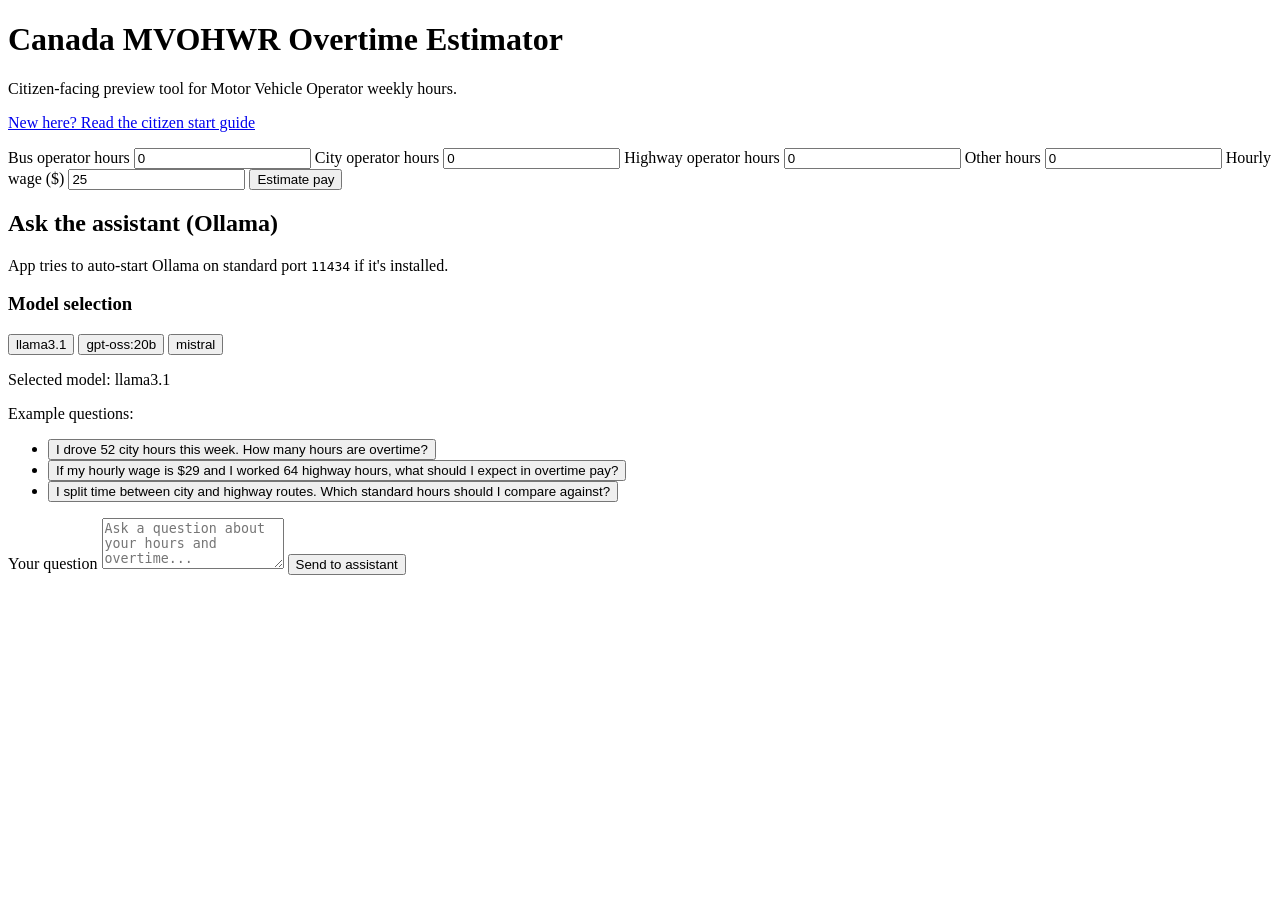
==== Openfisca-Canada-codex-revive-github-package-for-openfisca-standards/app/static/index.html @ 83211623 "Add files via upload" ====
<!doctype html>
<html lang="en">
  <head>
    <meta charset="UTF-8" />
    <meta name="viewport" content="width=device-width, initial-scale=1.0" />
    <title>OpenFisca Canada Overtime Calculator</title>
    <link rel="stylesheet" href="/styles.css" />
  </head>
  <body>
    <main class="container">
      <h1>Canada MVOHWR Overtime Estimator</h1>
      <p>Citizen-facing preview tool for Motor Vehicle Operator weekly hours.</p>
      <p><a class="link-button" href="/start-here.html">New here? Read the citizen start guide</a></p>

      <form id="calc-form">
        <label>Bus operator hours <input type="number" step="0.1" name="weekly_hours_bus" value="0" /></label>
        <label>City operator hours <input type="number" step="0.1" name="weekly_hours_city" value="0" /></label>
        <label>Highway operator hours <input type="number" step="0.1" name="weekly_hours_highway" value="0" /></label>
        <label>Other hours <input type="number" step="0.1" name="weekly_hours_other" value="0" /></label>
        <label>Hourly wage ($) <input type="number" step="0.01" name="hourly_rate" value="25" /></label>
        <button type="submit">Estimate pay</button>
      </form>

      <section id="result" class="result hidden"></section>

      <section class="chat-box">
        <h2>Ask the assistant (Ollama)</h2>
        <p>App tries to auto-start Ollama on standard port <code>11434</code> if it's installed.</p>

        <h3>Model selection</h3>
        <div id="model-buttons" class="model-buttons">
          <button type="button" class="model-button active" data-model="llama3.1">llama3.1</button>
          <button type="button" class="model-button" data-model="gpt-oss:20b">gpt-oss:20b</button>
          <button type="button" class="model-button" data-model="mistral">mistral</button>
        </div>
        <p id="model-selected" class="small-note">Selected model: llama3.1</p>

        <p>Example questions:</p>
        <ul id="example-questions">
          <li><button type="button" class="example-question">I drove 52 city hours this week. How many hours are overtime?</button></li>
          <li><button type="button" class="example-question">If my hourly wage is $29 and I worked 64 highway hours, what should I expect in overtime pay?</button></li>
          <li><button type="button" class="example-question">I split time between city and highway routes. Which standard hours should I compare against?</button></li>
        </ul>

        <form id="chat-form">
          <label>Your question <textarea name="message" rows="3" placeholder="Ask a question about your hours and overtime..."></textarea></label>
          <button type="submit">Send to assistant</button>
        </form>

        <div id="chat-result" class="result hidden"></div>
      </section>
    </main>

    <script src="/app.js"></script>
  </body>
</html>
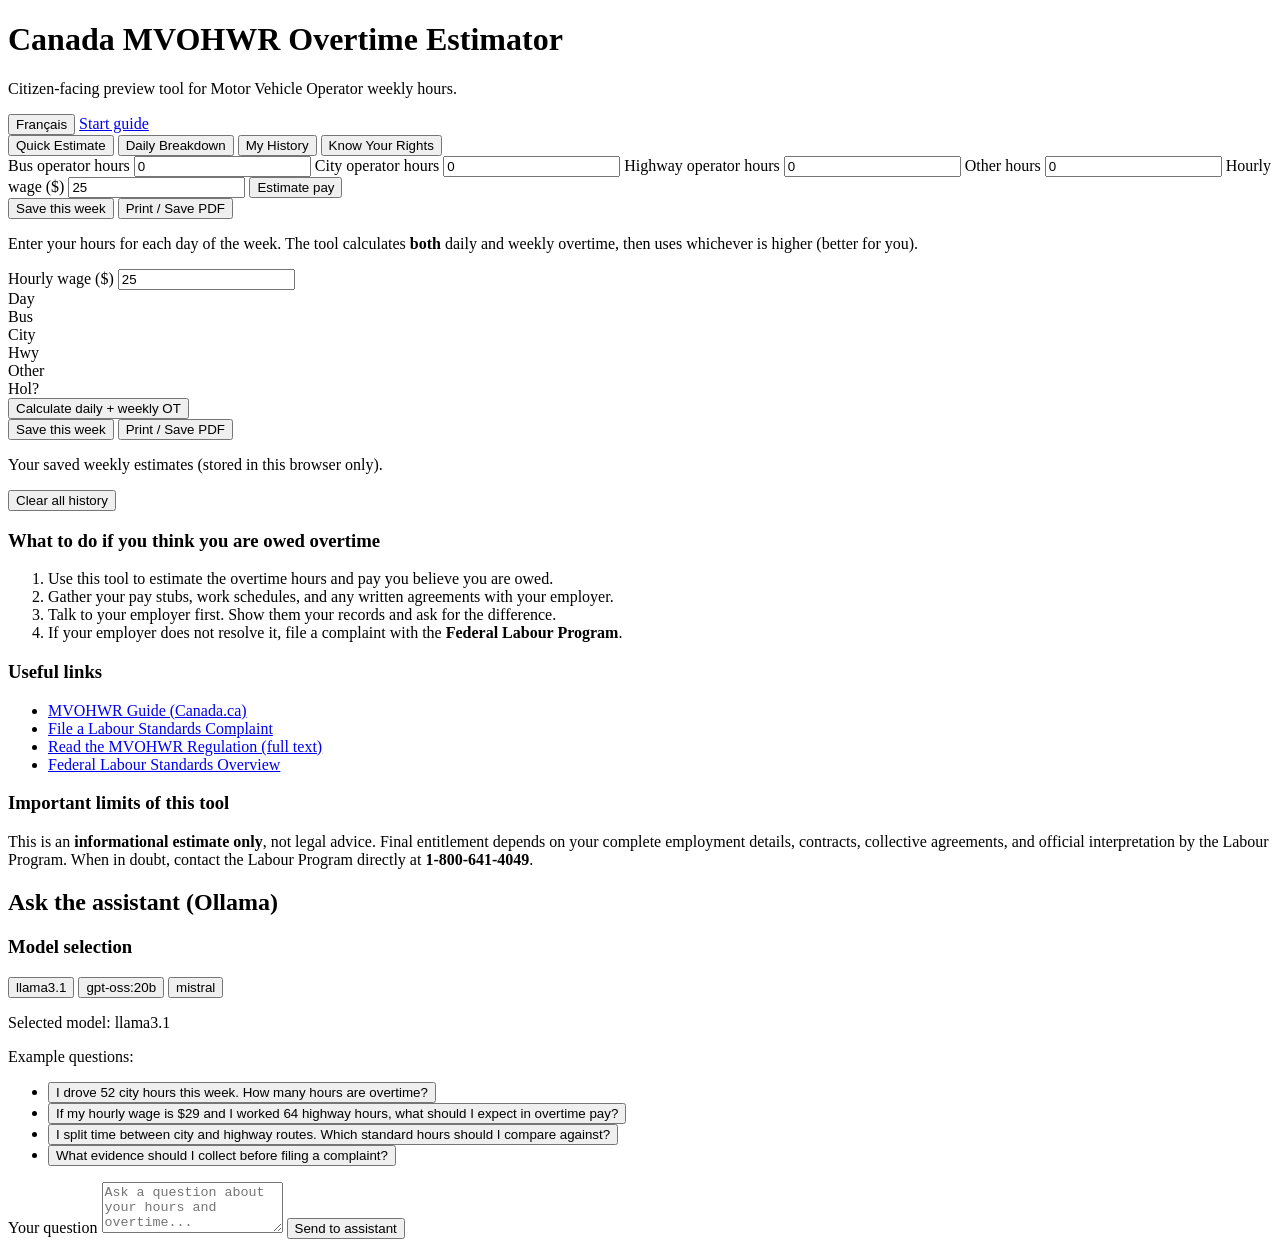
==== commit f4f8a622: "Add driver-focused features: daily breakdown, history, bilingual, rights panel New features designed" ====
--- a/Openfisca-Canada-codex-revive-github-package-for-openfisca-standards/app/static/index.html
+++ b/Openfisca-Canada-codex-revive-github-package-for-openfisca-standards/app/static/index.html
@@ -8,26 +8,125 @@
   </head>
   <body>
     <main class="container">
-      <h1>Canada MVOHWR Overtime Estimator</h1>
-      <p>Citizen-facing preview tool for Motor Vehicle Operator weekly hours.</p>
-      <p><a class="link-button" href="/start-here.html">New here? Read the citizen start guide</a></p>
+      <!-- ---- Header ---- -->
+      <div class="header-bar no-print">
+        <div>
+          <h1 data-i18n="title">Canada MVOHWR Overtime Estimator</h1>
+          <p data-i18n="subtitle" class="small-note">Citizen-facing preview tool for Motor Vehicle Operator weekly hours.</p>
+        </div>
+        <div>
+          <button class="lang-toggle" id="lang-toggle">Fran&ccedil;ais</button>
+          <a class="link-button btn-sm" href="/start-here.html" data-i18n="start_guide_link">Start guide</a>
+        </div>
+      </div>
 
-      <form id="calc-form">
-        <label>Bus operator hours <input type="number" step="0.1" name="weekly_hours_bus" value="0" /></label>
-        <label>City operator hours <input type="number" step="0.1" name="weekly_hours_city" value="0" /></label>
-        <label>Highway operator hours <input type="number" step="0.1" name="weekly_hours_highway" value="0" /></label>
-        <label>Other hours <input type="number" step="0.1" name="weekly_hours_other" value="0" /></label>
-        <label>Hourly wage ($) <input type="number" step="0.01" name="hourly_rate" value="25" /></label>
-        <button type="submit">Estimate pay</button>
-      </form>
+      <!-- ---- Tabs ---- -->
+      <div class="tab-bar no-print">
+        <button class="tab-btn active" data-tab="quick" data-i18n="tab_quick">Quick Estimate</button>
+        <button class="tab-btn" data-tab="daily" data-i18n="tab_daily">Daily Breakdown</button>
+        <button class="tab-btn" data-tab="history" data-i18n="tab_history">My History</button>
+        <button class="tab-btn" data-tab="rights" data-i18n="tab_rights">Know Your Rights</button>
+      </div>
 
-      <section id="result" class="result hidden"></section>
+      <!-- =============== TAB: Quick Estimate =============== -->
+      <section id="tab-quick" class="tab-panel active">
+        <form id="calc-form">
+          <label data-i18n="label_bus">Bus operator hours
+            <input type="number" step="0.1" min="0" name="weekly_hours_bus" value="0" />
+          </label>
+          <label data-i18n="label_city">City operator hours
+            <input type="number" step="0.1" min="0" name="weekly_hours_city" value="0" />
+          </label>
+          <label data-i18n="label_highway">Highway operator hours
+            <input type="number" step="0.1" min="0" name="weekly_hours_highway" value="0" />
+          </label>
+          <label data-i18n="label_other">Other hours
+            <input type="number" step="0.1" min="0" name="weekly_hours_other" value="0" />
+          </label>
+          <label data-i18n="label_rate">Hourly wage ($)
+            <input type="number" step="0.01" min="0" name="hourly_rate" value="25" />
+          </label>
+          <button type="submit" data-i18n="btn_estimate">Estimate pay</button>
+        </form>
 
-      <section class="chat-box">
-        <h2>Ask the assistant (Ollama)</h2>
-        <p>App tries to auto-start Ollama on standard port <code>11434</code> if it's installed.</p>
+        <section id="result" class="result hidden"></section>
 
-        <h3>Model selection</h3>
+        <div id="quick-actions" class="btn-row hidden no-print">
+          <button type="button" class="btn-secondary btn-sm" id="btn-save-quick" data-i18n="btn_save_week">Save this week</button>
+          <button type="button" class="btn-outline btn-sm" id="btn-print" data-i18n="btn_print">Print / Save PDF</button>
+        </div>
+      </section>
+
+      <!-- =============== TAB: Daily Breakdown =============== -->
+      <section id="tab-daily" class="tab-panel">
+        <p data-i18n="daily_intro">Enter your hours for each day of the week. The tool calculates <strong>both</strong> daily and weekly overtime, then uses whichever is higher (better for you).</p>
+
+        <form id="daily-form">
+          <label data-i18n="label_rate">Hourly wage ($)
+            <input type="number" step="0.01" min="0" name="daily_hourly_rate" value="25" />
+          </label>
+
+          <div class="daily-grid">
+            <div class="daily-grid-header">
+              <div class="daily-grid-cell" data-i18n="grid_day">Day</div>
+              <div class="daily-grid-cell" data-i18n="grid_bus">Bus</div>
+              <div class="daily-grid-cell" data-i18n="grid_city">City</div>
+              <div class="daily-grid-cell" data-i18n="grid_highway">Hwy</div>
+              <div class="daily-grid-cell" data-i18n="grid_other">Other</div>
+              <div class="daily-grid-cell" data-i18n="grid_holiday">Hol?</div>
+            </div>
+            <!-- rows injected by JS -->
+          </div>
+
+          <button type="submit" data-i18n="btn_calculate_daily">Calculate daily + weekly OT</button>
+        </form>
+
+        <section id="daily-result" class="result hidden"></section>
+
+        <div id="daily-actions" class="btn-row hidden no-print">
+          <button type="button" class="btn-secondary btn-sm" id="btn-save-daily" data-i18n="btn_save_week">Save this week</button>
+          <button type="button" class="btn-outline btn-sm" id="btn-print-daily" data-i18n="btn_print">Print / Save PDF</button>
+        </div>
+      </section>
+
+      <!-- =============== TAB: History =============== -->
+      <section id="tab-history" class="tab-panel">
+        <p data-i18n="history_intro">Your saved weekly estimates (stored in this browser only).</p>
+        <ul id="history-list" class="history-list"></ul>
+        <div class="btn-row no-print">
+          <button type="button" class="btn-danger btn-sm" id="btn-clear-history" data-i18n="btn_clear_history">Clear all history</button>
+        </div>
+      </section>
+
+      <!-- =============== TAB: Know Your Rights =============== -->
+      <section id="tab-rights" class="tab-panel">
+        <div class="rights-panel">
+          <h3 data-i18n="rights_title">What to do if you think you are owed overtime</h3>
+          <ol id="rights-steps">
+            <li data-i18n="rights_step1">Use this tool to estimate the overtime hours and pay you believe you are owed.</li>
+            <li data-i18n="rights_step2">Gather your pay stubs, work schedules, and any written agreements with your employer.</li>
+            <li data-i18n="rights_step3">Talk to your employer first. Show them your records and ask for the difference.</li>
+            <li data-i18n="rights_step4">If your employer does not resolve it, file a complaint with the <strong>Federal Labour Program</strong>.</li>
+          </ol>
+
+          <h3 data-i18n="rights_links_title">Useful links</h3>
+          <ul>
+            <li><a href="https://www.canada.ca/en/employment-social-development/services/labour-standards/reports/hours-work-motor-vehicle.html" target="_blank" rel="noopener" data-i18n="rights_link_guide">MVOHWR Guide (Canada.ca)</a></li>
+            <li><a href="https://www.canada.ca/en/employment-social-development/services/labour-standards/complaints.html" target="_blank" rel="noopener" data-i18n="rights_link_complaint">File a Labour Standards Complaint</a></li>
+            <li><a href="https://laws-lois.justice.gc.ca/eng/regulations/C.R.C.,_c._990/page-1.html" target="_blank" rel="noopener" data-i18n="rights_link_law">Read the MVOHWR Regulation (full text)</a></li>
+            <li><a href="https://www.canada.ca/en/employment-social-development/services/labour-standards.html" target="_blank" rel="noopener" data-i18n="rights_link_standards">Federal Labour Standards Overview</a></li>
+          </ul>
+
+          <h3 data-i18n="rights_limits_title">Important limits of this tool</h3>
+          <p data-i18n="rights_limits_body">This is an <strong>informational estimate only</strong>, not legal advice. Final entitlement depends on your complete employment details, contracts, collective agreements, and official interpretation by the Labour Program. When in doubt, contact the Labour Program directly at <strong>1-800-641-4049</strong>.</p>
+        </div>
+      </section>
+
+      <!-- =============== Chat (always visible below tabs) =============== -->
+      <section class="chat-box no-print">
+        <h2 data-i18n="chat_title">Ask the assistant (Ollama)</h2>
+
+        <h3 data-i18n="chat_model_title">Model selection</h3>
         <div id="model-buttons" class="model-buttons">
           <button type="button" class="model-button active" data-model="llama3.1">llama3.1</button>
           <button type="button" class="model-button" data-model="gpt-oss:20b">gpt-oss:20b</button>
@@ -35,16 +134,19 @@
         </div>
         <p id="model-selected" class="small-note">Selected model: llama3.1</p>
 
-        <p>Example questions:</p>
+        <p data-i18n="chat_examples_title">Example questions:</p>
         <ul id="example-questions">
-          <li><button type="button" class="example-question">I drove 52 city hours this week. How many hours are overtime?</button></li>
-          <li><button type="button" class="example-question">If my hourly wage is $29 and I worked 64 highway hours, what should I expect in overtime pay?</button></li>
-          <li><button type="button" class="example-question">I split time between city and highway routes. Which standard hours should I compare against?</button></li>
+          <li><button type="button" class="example-question" data-i18n="chat_ex1">I drove 52 city hours this week. How many hours are overtime?</button></li>
+          <li><button type="button" class="example-question" data-i18n="chat_ex2">If my hourly wage is $29 and I worked 64 highway hours, what should I expect in overtime pay?</button></li>
+          <li><button type="button" class="example-question" data-i18n="chat_ex3">I split time between city and highway routes. Which standard hours should I compare against?</button></li>
+          <li><button type="button" class="example-question" data-i18n="chat_ex4">What evidence should I collect before filing a complaint?</button></li>
         </ul>
 
         <form id="chat-form">
-          <label>Your question <textarea name="message" rows="3" placeholder="Ask a question about your hours and overtime..."></textarea></label>
-          <button type="submit">Send to assistant</button>
+          <label data-i18n="chat_label">Your question
+            <textarea name="message" rows="3" placeholder="Ask a question about your hours and overtime..."></textarea>
+          </label>
+          <button type="submit" data-i18n="chat_send">Send to assistant</button>
         </form>
 
         <div id="chat-result" class="result hidden"></div>
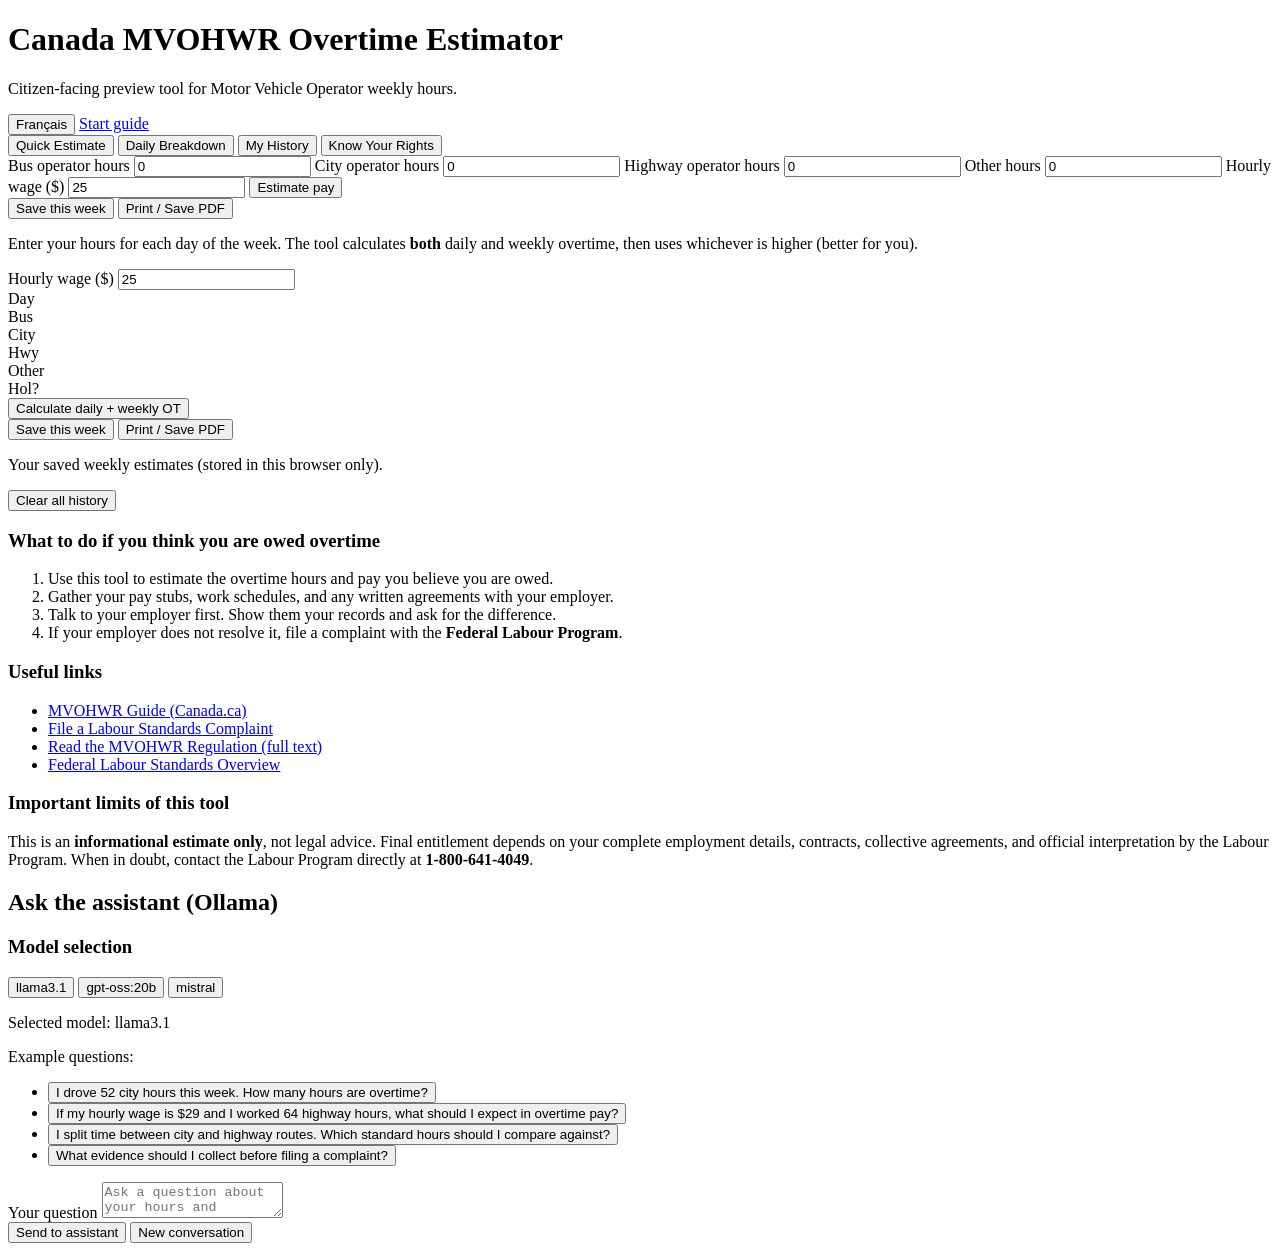
==== commit 46268c14: "Fix chat assistant to maintain multi-turn conversation history The chat was stateless: every message" ====
--- a/Openfisca-Canada-codex-revive-github-package-for-openfisca-standards/app/static/index.html
+++ b/Openfisca-Canada-codex-revive-github-package-for-openfisca-standards/app/static/index.html
@@ -142,14 +142,17 @@
           <li><button type="button" class="example-question" data-i18n="chat_ex4">What evidence should I collect before filing a complaint?</button></li>
         </ul>
 
+        <div id="chat-result" class="chat-thread-container result hidden"></div>
+
         <form id="chat-form">
           <label data-i18n="chat_label">Your question
-            <textarea name="message" rows="3" placeholder="Ask a question about your hours and overtime..."></textarea>
+            <textarea name="message" rows="2" placeholder="Ask a question about your hours and overtime..."></textarea>
           </label>
-          <button type="submit" data-i18n="chat_send">Send to assistant</button>
+          <div class="btn-row">
+            <button type="submit" data-i18n="chat_send">Send to assistant</button>
+            <button type="button" class="btn-outline btn-sm" id="btn-clear-chat" data-i18n="chat_clear">New conversation</button>
+          </div>
         </form>
-
-        <div id="chat-result" class="result hidden"></div>
       </section>
     </main>
 
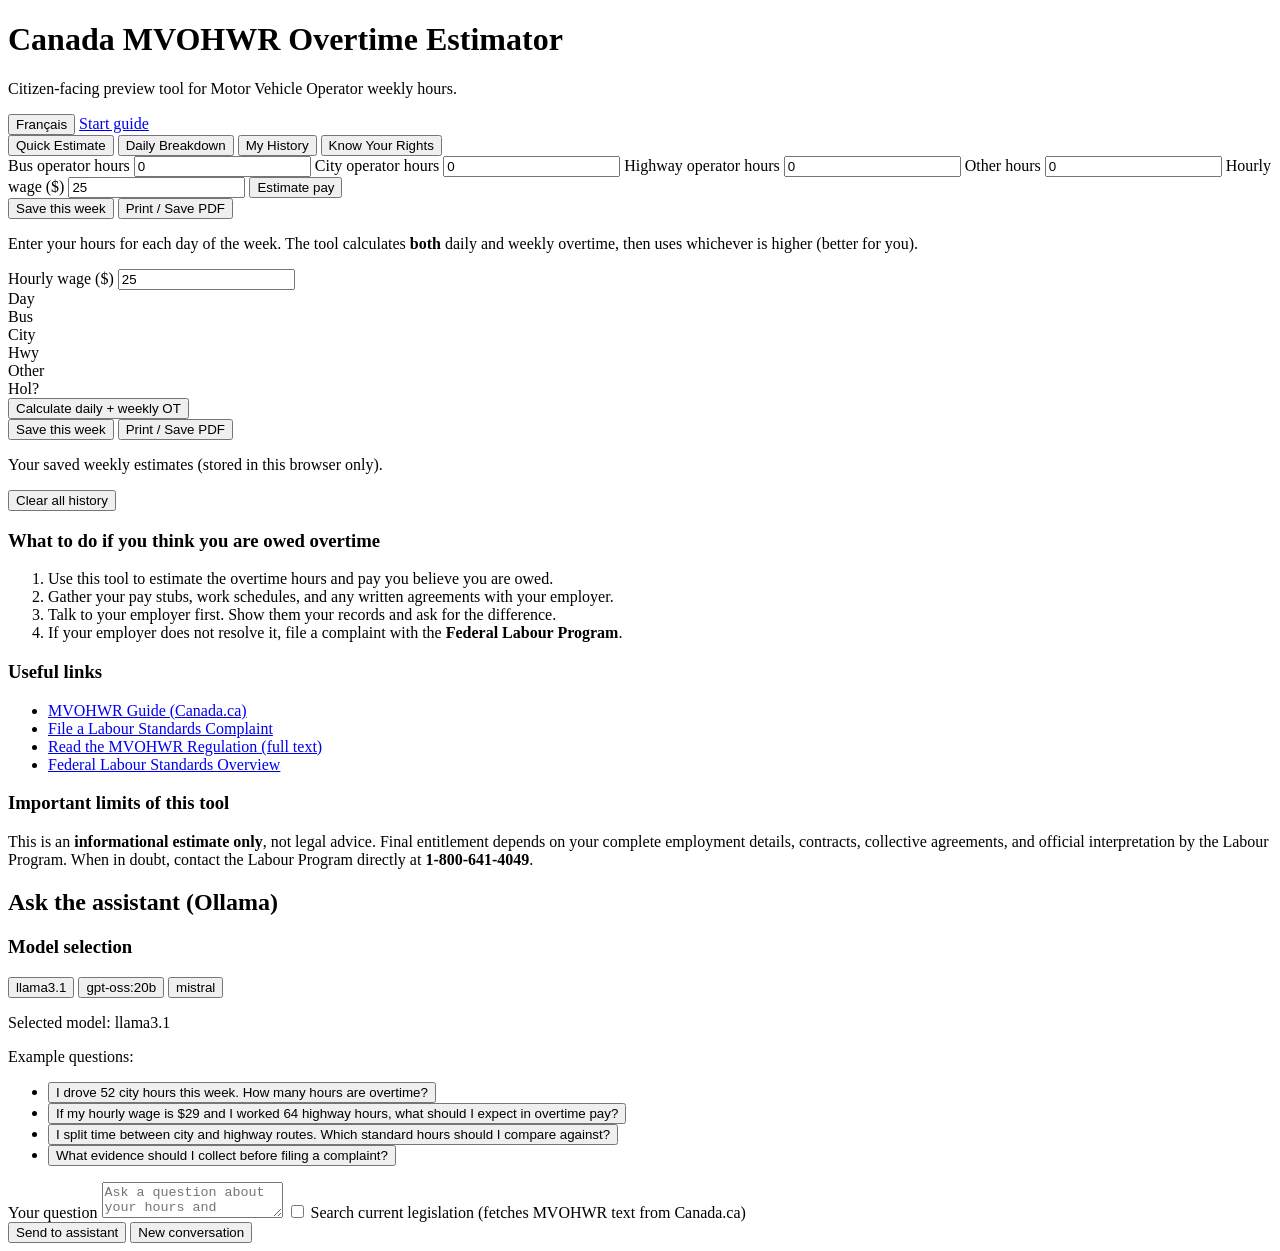
==== commit 58c76516: "Add legislation web-search toggle so Ollama uses current MVOHWR text When users check "Search curren" ====
--- a/Openfisca-Canada-codex-revive-github-package-for-openfisca-standards/app/static/index.html
+++ b/Openfisca-Canada-codex-revive-github-package-for-openfisca-standards/app/static/index.html
@@ -148,6 +148,10 @@
           <label data-i18n="chat_label">Your question
             <textarea name="message" rows="2" placeholder="Ask a question about your hours and overtime..."></textarea>
           </label>
+          <label class="chat-toggle-label">
+            <input type="checkbox" id="chat-search-legislation" />
+            <span data-i18n="chat_search_legislation">Search current legislation (fetches MVOHWR text from Canada.ca)</span>
+          </label>
           <div class="btn-row">
             <button type="submit" data-i18n="chat_send">Send to assistant</button>
             <button type="button" class="btn-outline btn-sm" id="btn-clear-chat" data-i18n="chat_clear">New conversation</button>
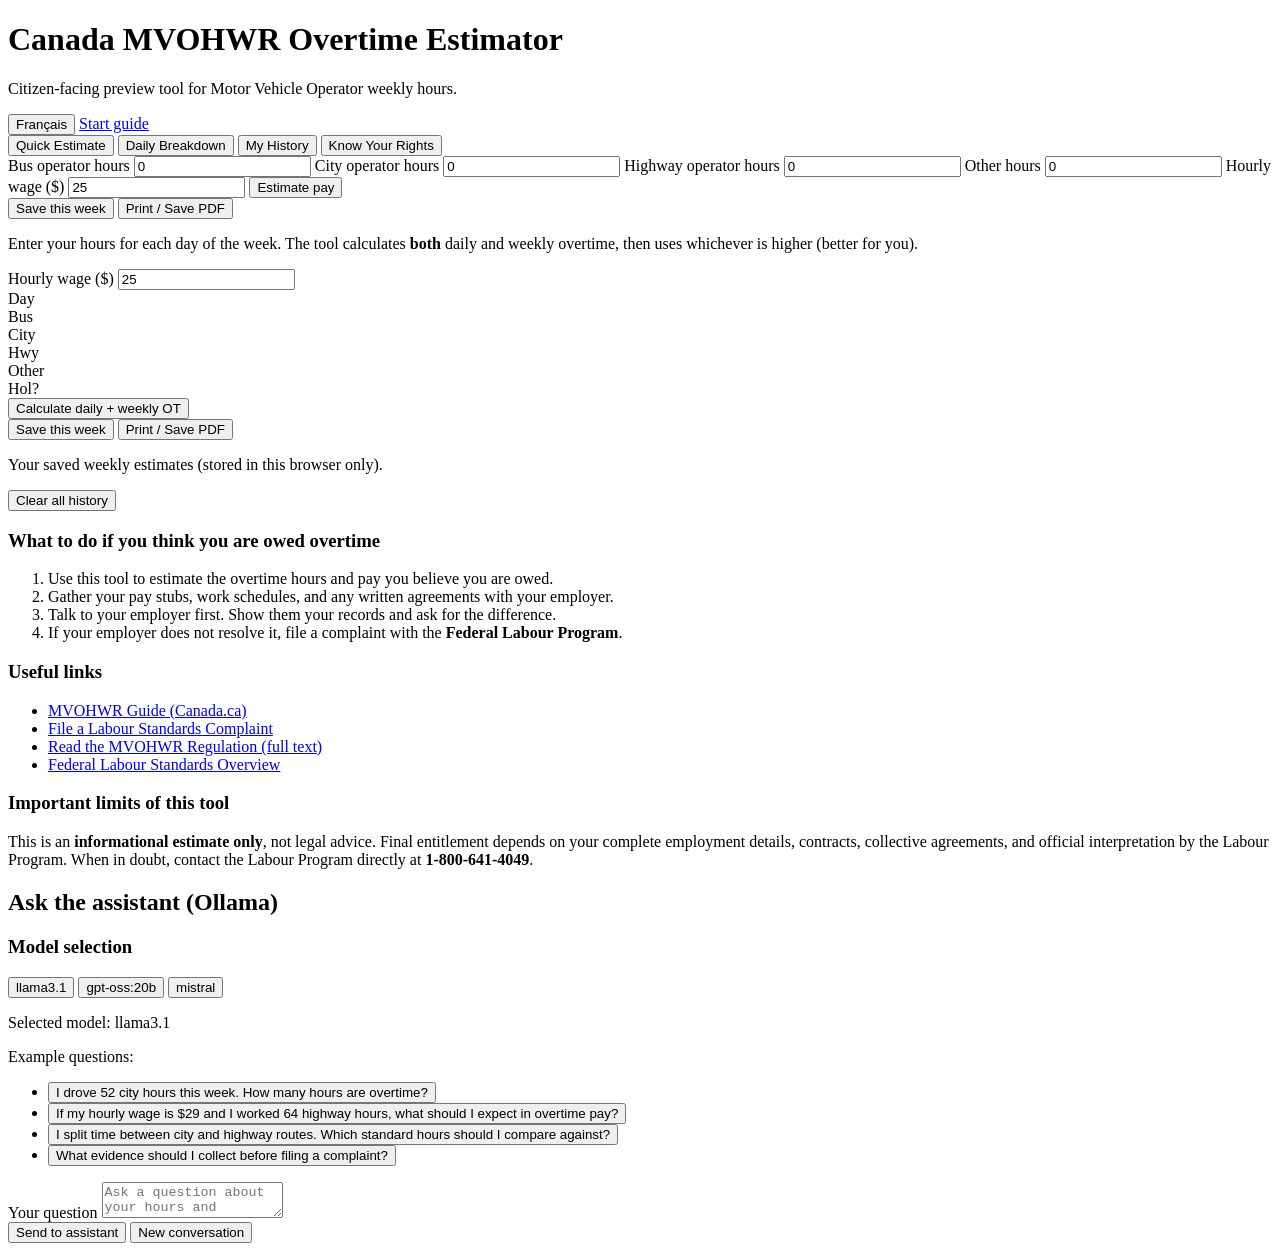
==== commit 1a995247: "Add files via upload" ====
--- a/Openfisca-Canada-codex-revive-github-package-for-openfisca-standards/app/static/index.html
+++ b/Openfisca-Canada-codex-revive-github-package-for-openfisca-standards/app/static/index.html
@@ -111,10 +111,13 @@
 
           <h3 data-i18n="rights_links_title">Useful links</h3>
           <ul>
-            <li><a href="https://www.canada.ca/en/employment-social-development/services/labour-standards/reports/hours-work-motor-vehicle.html" target="_blank" rel="noopener" data-i18n="rights_link_guide">MVOHWR Guide (Canada.ca)</a></li>
-            <li><a href="https://www.canada.ca/en/employment-social-development/services/labour-standards/complaints.html" target="_blank" rel="noopener" data-i18n="rights_link_complaint">File a Labour Standards Complaint</a></li>
+            <!-- FIXED: was /employment-social-development/services/labour-standards/reports/hours-work-motor-vehicle.html (404) -->
+            <li><a href="https://www.canada.ca/en/services/jobs/workplace/federal-labour-standards/work-hours.html" target="_blank" rel="noopener" data-i18n="rights_link_guide">MVOHWR Guide (Canada.ca)</a></li>
+            <!-- FIXED: was /employment-social-development/services/labour-standards/complaints.html (404) -->
+            <li><a href="https://www.canada.ca/en/services/jobs/workplace/federal-labour-standards/filing-complaint.html" target="_blank" rel="noopener" data-i18n="rights_link_complaint">File a Labour Standards Complaint</a></li>
             <li><a href="https://laws-lois.justice.gc.ca/eng/regulations/C.R.C.,_c._990/page-1.html" target="_blank" rel="noopener" data-i18n="rights_link_law">Read the MVOHWR Regulation (full text)</a></li>
-            <li><a href="https://www.canada.ca/en/employment-social-development/services/labour-standards.html" target="_blank" rel="noopener" data-i18n="rights_link_standards">Federal Labour Standards Overview</a></li>
+            <!-- FIXED: was /employment-social-development/services/labour-standards.html (moved) -->
+            <li><a href="https://www.canada.ca/en/services/jobs/workplace/federal-labour-standards.html" target="_blank" rel="noopener" data-i18n="rights_link_standards">Federal Labour Standards Overview</a></li>
           </ul>
 
           <h3 data-i18n="rights_limits_title">Important limits of this tool</h3>
@@ -148,10 +151,6 @@
           <label data-i18n="chat_label">Your question
             <textarea name="message" rows="2" placeholder="Ask a question about your hours and overtime..."></textarea>
           </label>
-          <label class="chat-toggle-label">
-            <input type="checkbox" id="chat-search-legislation" />
-            <span data-i18n="chat_search_legislation">Search current legislation (fetches MVOHWR text from Canada.ca)</span>
-          </label>
           <div class="btn-row">
             <button type="submit" data-i18n="chat_send">Send to assistant</button>
             <button type="button" class="btn-outline btn-sm" id="btn-clear-chat" data-i18n="chat_clear">New conversation</button>
